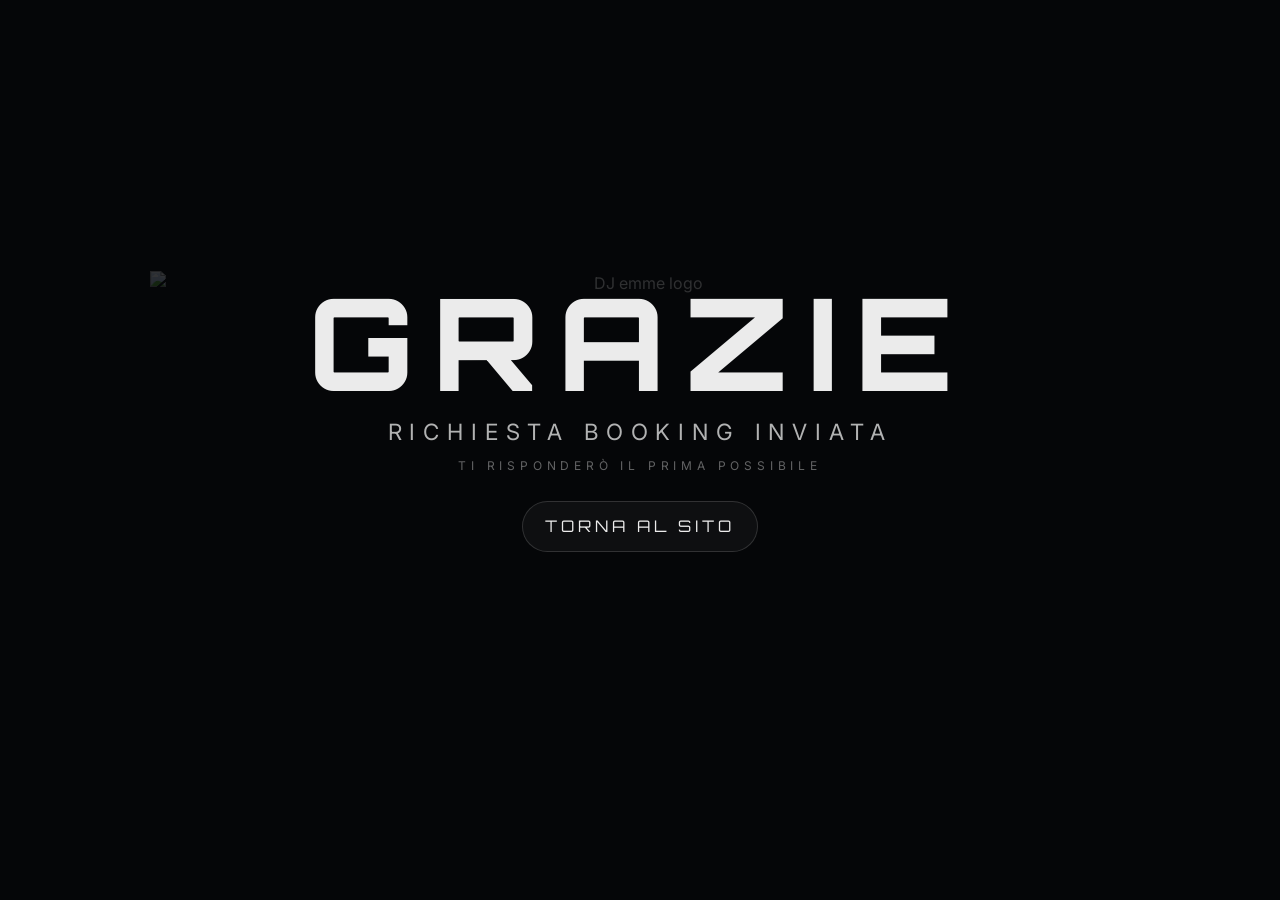
==== thanks.html @ a387398a "Add files via upload" ====
<!DOCTYPE html>
<html lang="it">
<head>
  <meta charset="UTF-8" />
  <meta name="viewport" content="width=device-width, initial-scale=1.0" />

  <title>DJ emme | Thanks</title>

  <!-- Favicon (versionati) -->
  <link rel="icon" href="/favicon.ico?v=2">
  <link rel="icon" type="image/png" sizes="32x32" href="/favicon-32x32.png?v=2">
  <link rel="apple-touch-icon" sizes="180x180" href="/apple-touch-icon.png?v=2">

  <!-- Manifest -->
  <link rel="manifest" href="/site.webmanifest?v=1">

  <!-- Fonts -->
  <link rel="preconnect" href="https://fonts.googleapis.com">
  <link rel="preconnect" href="https://fonts.gstatic.com" crossorigin>
  <link href="https://fonts.googleapis.com/css2?family=Inter:wght@300;400;600&family=Orbitron:wght@400;600;800&display=swap" rel="stylesheet">

  <!-- CSS -->
  <link rel="stylesheet" href="/style.css">
</head>

<body>

  <section id="manifesto">
    <div class="manifesto-inner">
      <img src="/assets/logo.png" alt="DJ emme logo" class="manifesto-logo">

      <h1 class="manifesto-title">GRAZIE</h1>
      <p class="manifesto-subtitle">RICHIESTA BOOKING INVIATA</p>
      <p class="manifesto-meta">TI RISPONDERÒ IL PRIMA POSSIBILE</p>

      <div style="margin-top: 26px;">
        <a class="btnBack" href="/">TORNA AL SITO</a>
      </div>
    </div>
  </section>

</body>
</html>
---- style.css ----
:root{
  --bg: #050608;
  --panel: rgba(255,255,255,0.03);
  --border: rgba(255,255,255,0.10);
  --text: rgba(255,255,255,0.92);
  --muted: rgba(255,255,255,0.65);
  --accent: #00B4FF;
  --accent2: #2B5CFF;
  --shadow: 0 20px 80px rgba(0,0,0,0.65);
  --radius: 18px;

  --font-body: "Inter", system-ui, -apple-system, Segoe UI, Roboto, Arial, sans-serif;
  --font-title: "Orbitron", system-ui, sans-serif;
}

*{ margin:0; padding:0; box-sizing:border-box; }

body{
  font-family: var(--font-body);
  background:
    radial-gradient(1200px 600px at 50% 10%, rgba(0,180,255,0.12), transparent 60%),
    radial-gradient(900px 500px at 10% 30%, rgba(43,92,255,0.10), transparent 60%),
    radial-gradient(900px 500px at 90% 35%, rgba(0,180,255,0.06), transparent 60%),
    var(--bg);
  color: var(--text);
  line-height: 1.6;
}

/* grain leggero (industrial) */
body::before{
  content:"";
  position:fixed;
  inset:0;
  pointer-events:none;
  background-image: url("data:image/svg+xml,%3Csvg xmlns='http://www.w3.org/2000/svg' width='320' height='320'%3E%3Cfilter id='n'%3E%3CfeTurbulence type='fractalNoise' baseFrequency='.8' numOctaves='3' stitchTiles='stitch'/%3E%3C/filter%3E%3Crect width='320' height='320' filter='url(%23n)' opacity='.08'/%3E%3C/svg%3E");
  mix-blend-mode: overlay;
  opacity: .45;
}

a{ color: var(--text); text-decoration: none; }
a:hover{ text-decoration: none; }

/* ==========================
   MANIFESTO HOME (logo sopra)
   ========================== */

#manifesto{
  min-height: 100vh;
  display: flex;
  justify-content: center;
  align-items: center;
  position: relative;
  background: #050608;
  overflow: hidden;
  padding: 24px 20px 80px;
}

.manifesto-inner{
  position: relative;
  z-index: 1;
  text-align: center;
  display: flex;
  flex-direction: column;
  align-items: center;
  justify-content: center;
  gap: 10px;    
  max-width: 92vw;
}

/* LOGO: grande come watermark ma SOPRA al titolo + dissolvenza + animazione */
.manifesto-logo{
  width: min(980px, 92vw);
  height: auto;
  display:block;
  margin: 0 auto 10px auto;

  /* dissolvenza (ghost) */
  opacity: 0.18;

  /* glow techno leggero */
  filter:
    blur(0.25px)
    drop-shadow(0 0 22px rgba(0,180,255,0.18))
    drop-shadow(0 0 70px rgba(43,92,255,0.12));

  /* animazione elegante: fade-in + breathing leggerissimo */
  animation:
    logoFadeIn 900ms ease-out both,
    logoBreath 5.5s ease-in-out 1.1s infinite;
}

/* Fade-in iniziale */
@keyframes logoFadeIn{
  from { opacity: 0; transform: translateY(-10px); }
  to   { opacity: 0.18; transform: translateY(0); }
}

/* “Respiro” quasi impercettibile (molto pro, non tamarro) */
@keyframes logoBreath{
  0%, 100% { transform: translateY(0) scale(1); }
  50%      { transform: translateY(0) scale(1.012); }
}

.manifesto-title{
  font-family: var(--font-title);
  font-size: clamp(3.5rem, 10vw, 9rem);
  letter-spacing: 0.15em;
  font-weight: 800;
  line-height: 1;
  margin-top: 0;
}

.manifesto-subtitle{
  margin-top: 10px;
  font-family: var(--font-body);
  font-size: clamp(1rem, 2.5vw, 1.4rem);
  letter-spacing: 0.35em;
  text-transform: uppercase;
  opacity: 0.75;
}

.manifesto-meta{
  margin-top: 8px;
  font-size: 0.75rem;
  letter-spacing: 0.4em;
  opacity: 0.4;
}

.manifesto-scroll{
  position: absolute;
  bottom: 18px;
  left: 50%;
  transform: translateX(-50%);
  font-size: 0.7rem;
  letter-spacing: 0.45em;
  opacity: 0.30;
}

/* Accessibilità: rispetta “riduci animazioni” */
@media (prefers-reduced-motion: reduce){
  .manifesto-logo{
    animation: none;
  }
}
.btnBack{
  display:inline-flex;
  align-items:center;
  justify-content:center;
  padding: 12px 22px;
  border-radius: 999px;
  border: 1px solid rgba(255,255,255,0.14);
  background: rgba(255,255,255,0.04);
  color: var(--text);
  letter-spacing: .25em;
  font-family: var(--font-title);
  transition: transform .18s ease, border-color .18s ease, background .18s ease;
}
.btnBack:hover{
  transform: translateY(-2px);
  border-color: rgba(0,180,255,0.45);
  background: rgba(0,180,255,0.08);
}
/* FIX: avvicina logo e titolo nel manifesto */
#manifesto{
  padding: 18px 20px 95px;        /* meno spazio sopra, più sotto per SCROLL */
}

.manifesto-inner{
  display: flex;
  flex-direction: column;
  align-items: center;
  justify-content: flex-start;    /* evita “centrature” che aumentano il vuoto percepito */
  gap: 0;                         /* niente gap automatico tra elementi */
}

/* LOGO: riduci spazio sotto e “tira su” leggermente il titolo */
.manifesto-logo{
  margin: 0 auto -14px auto;      /* <<< CHIAVE: negativo per avvicinare al titolo */
  width: min(980px, 92vw);
  opacity: 0.18;
}

/* TITOLO: togli qualsiasi margine che può aumentare la distanza */
.manifesto-title{
  margin: 0;                      /* zero margini */
  line-height: 0.95;              /* compatta leggermente */
}

/* Ricalibra sottotitolo/meta (più vicino e pulito) */
.manifesto-subtitle{ margin-top: 10px; }
.manifesto-meta{ margin-top: 6px; }

/* SCROLL: più in basso e più distante dal contenuto */
.manifesto-scroll{
  bottom: 18px;
  opacity: 0.28;
}
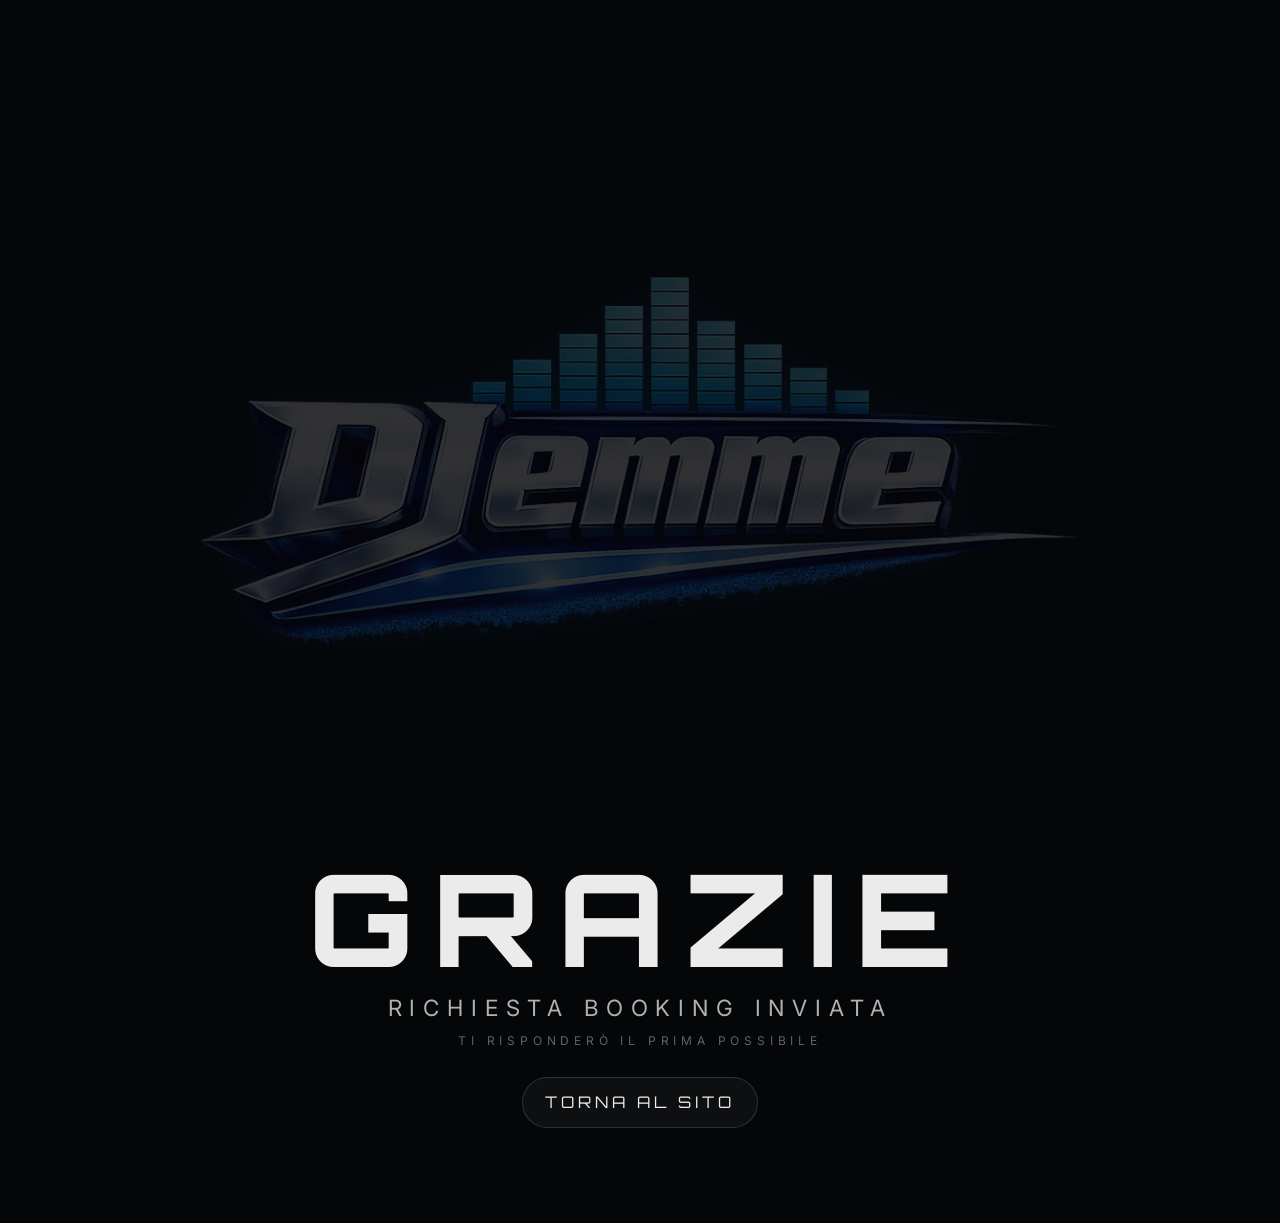
==== commit 82e6c1c2: "Update thanks.html" ====
--- a/thanks.html
+++ b/thanks.html
@@ -20,7 +20,7 @@
   <link href="https://fonts.googleapis.com/css2?family=Inter:wght@300;400;600&family=Orbitron:wght@400;600;800&display=swap" rel="stylesheet">
 
   <!-- CSS -->
-  <link rel="stylesheet" href="/style.css">
+  <link rel="stylesheet" href="/style.css?v=3">
 </head>
 
 <body>
@@ -40,4 +40,4 @@
   </section>
 
 </body>
-</html>+</html>
--- a/style.css
+++ b/style.css
@@ -175,14 +175,14 @@
 
 /* LOGO: riduci spazio sotto e “tira su” leggermente il titolo */
 .manifesto-logo{
-  margin: 0 auto -14px auto;      /* <<< CHIAVE: negativo per avvicinare al titolo */
+  margin: 0 auto -60px auto;      /* <<< CHIAVE: negativo per avvicinare al titolo */
   width: min(980px, 92vw);
   opacity: 0.18;
 }
 
 /* TITOLO: togli qualsiasi margine che può aumentare la distanza */
 .manifesto-title{
-  margin: 0;                      /* zero margini */
+  margin-top: -80px;                      /* zero margini */
   line-height: 0.95;              /* compatta leggermente */
 }
 
@@ -194,4 +194,4 @@
 .manifesto-scroll{
   bottom: 18px;
   opacity: 0.28;
-}+}
